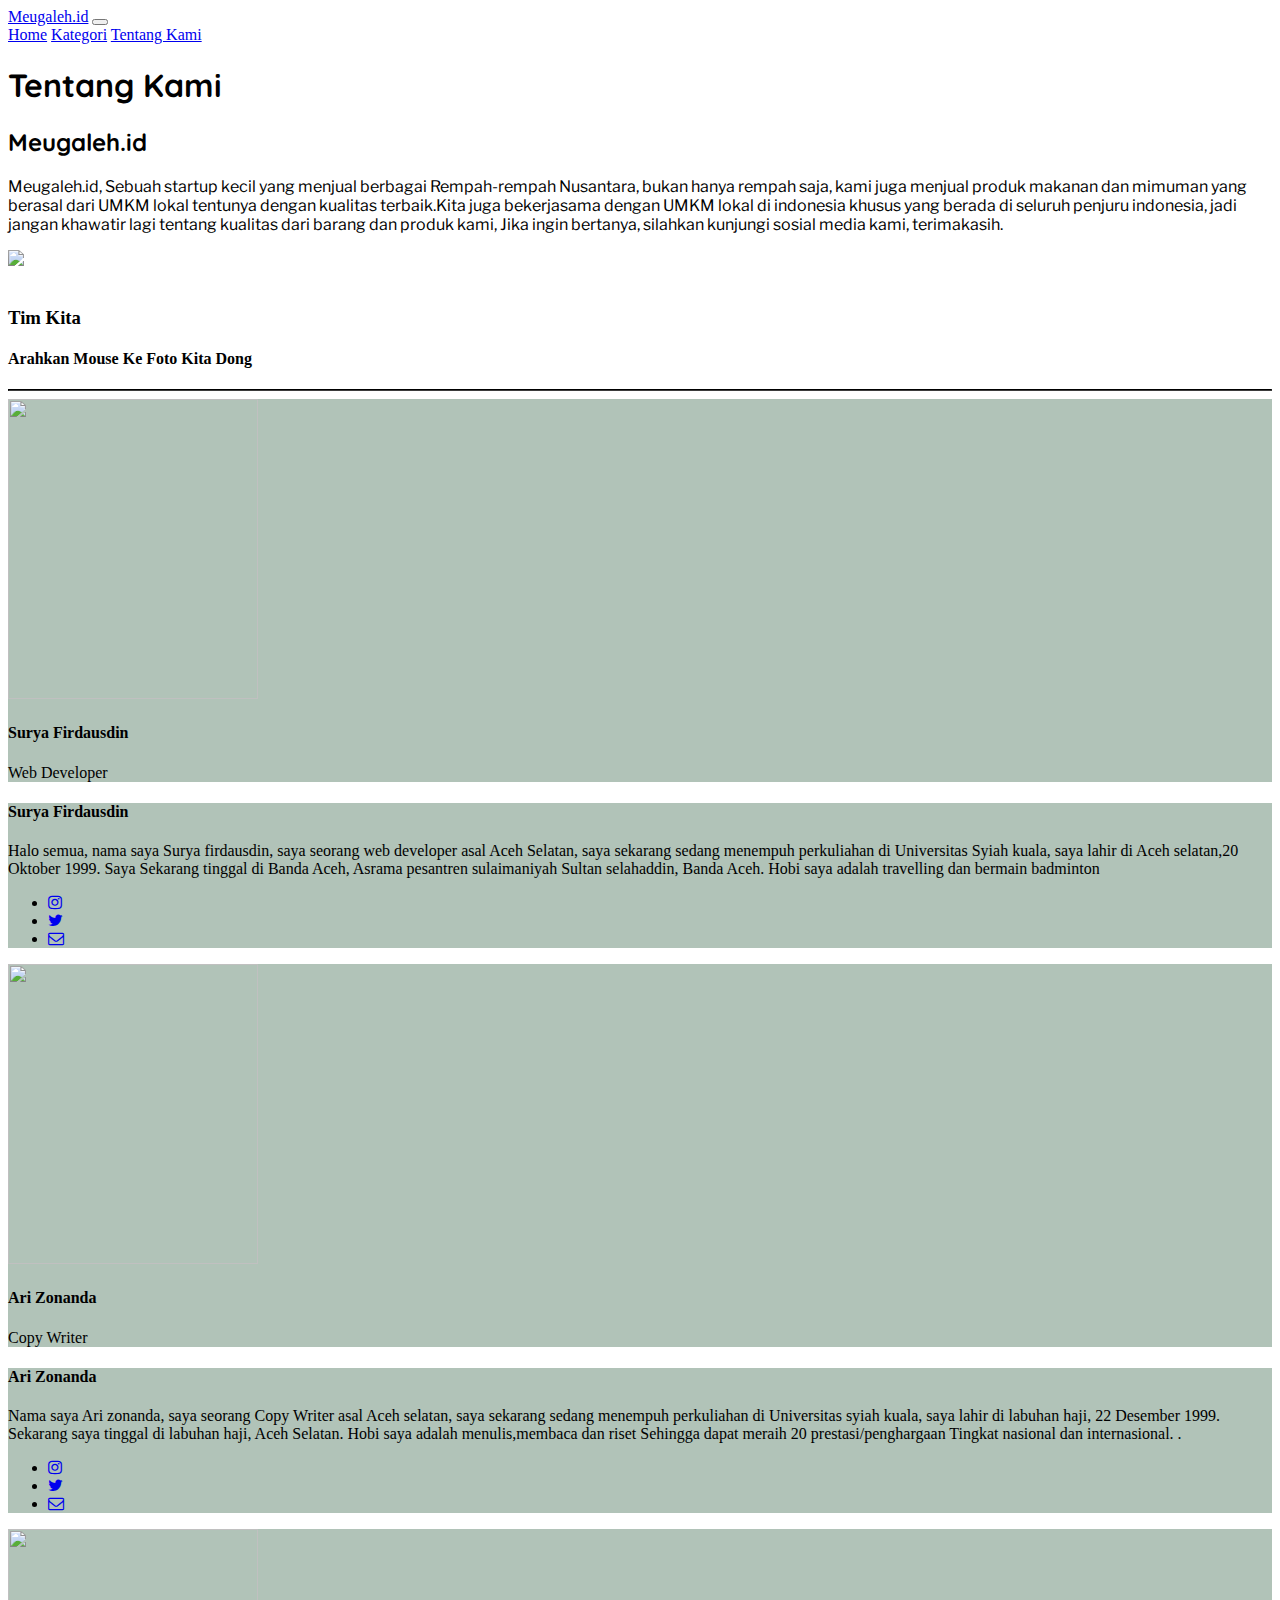
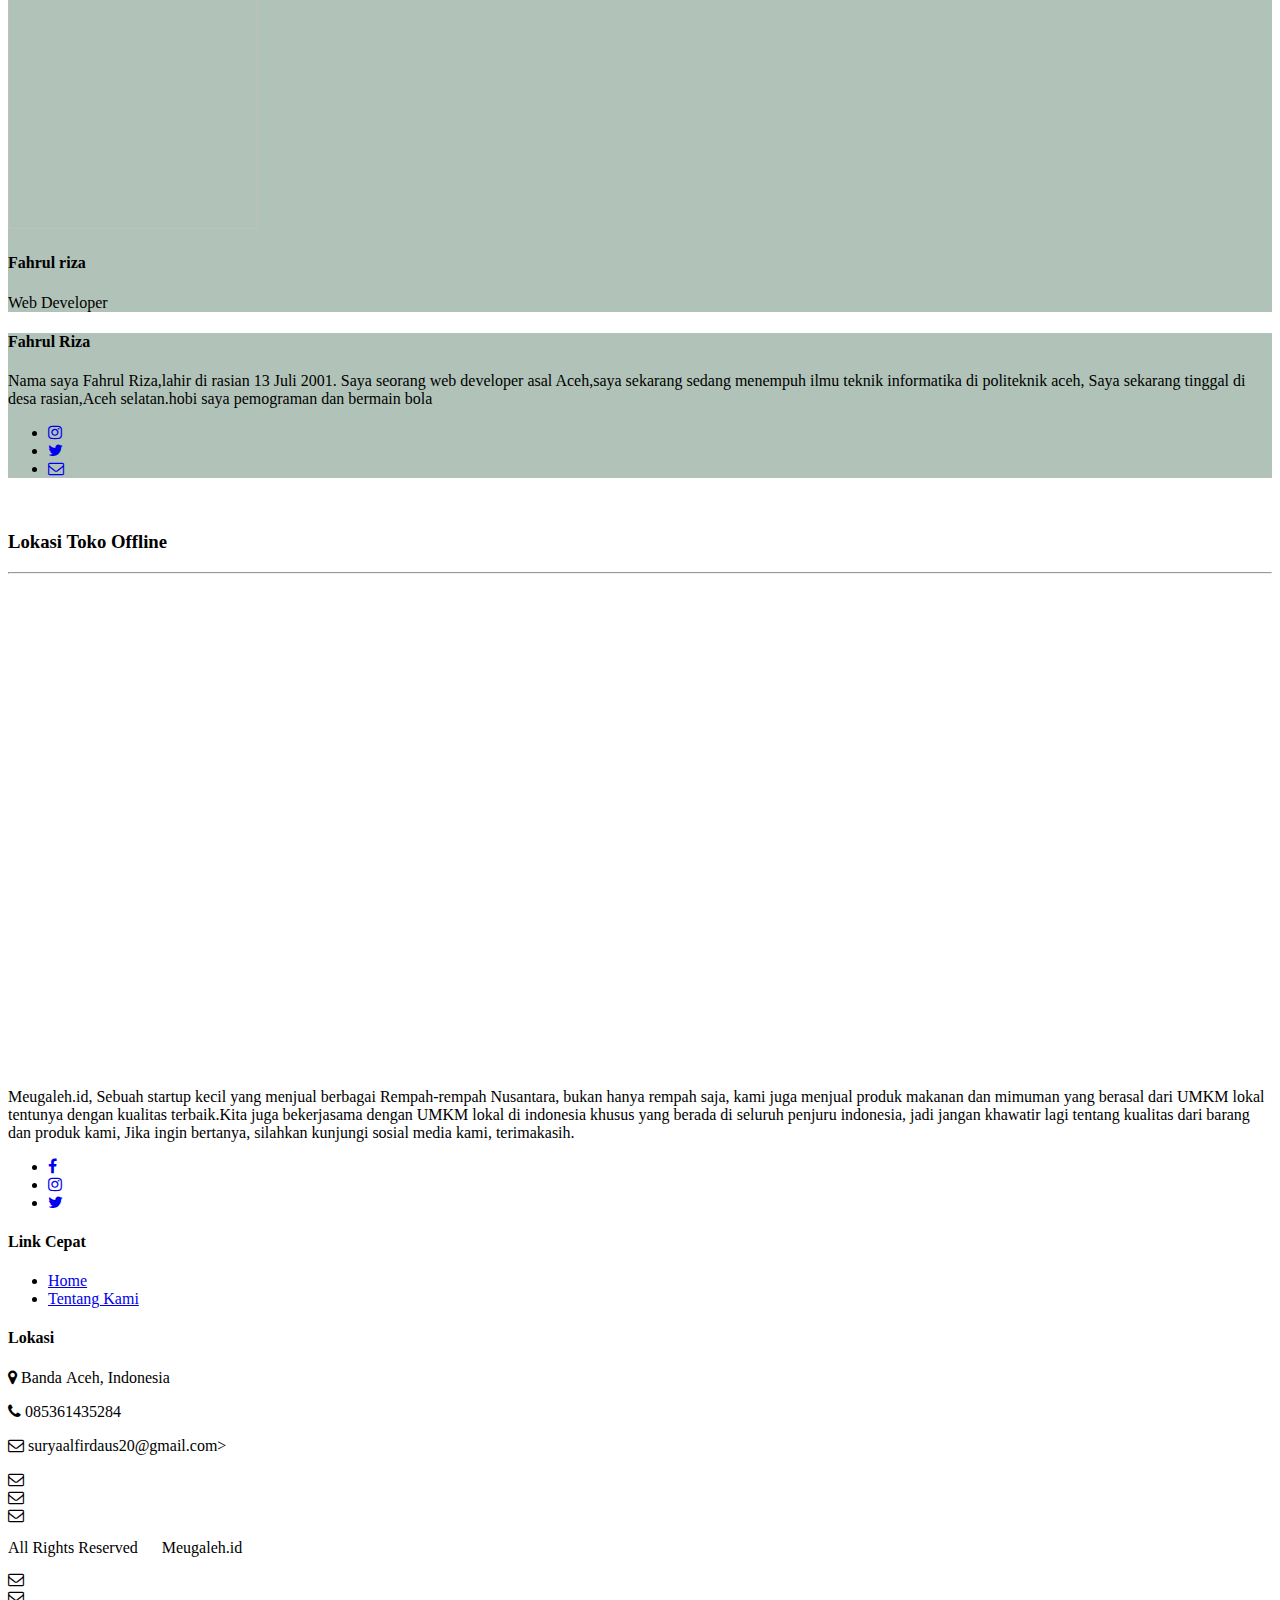
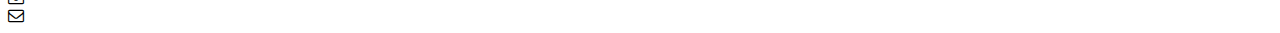
==== about.html @ 954d0236 "Create about.html" ====
<!DOCTYPE html>
<html>

<head>
	<meta charset="UTF-8">
	<meta name="viewport" content="width=device-width, initial-scale=1, shrink-to-fit=no">
	<link rel="stylesheet" href="bootstrap/css/bootstrap.css">
	<link rel="stylesheet" href="bootstrap/js/bootstrap.js">
	<link rel="stylesheet" href="https://stackpath.bootstrapcdn.com/font-awesome/4.7.0/css/font-awesome.min.css">
	<link rel="stylesheet" href="https://cdnjs.cloudflare.com/ajax/libs/animate.css/4.1.1/animate.min.css">
	<link rel="preconnect" href="https://fonts.gstatic.com">
	<link href="https://fonts.googleapis.com/css2?family=Quicksand&family=Yusei+Magic&display=swap" rel="stylesheet">
	<link href="https://fonts.googleapis.com/css2?family=Libre+Franklin&display=swap" rel="stylesheet">
	<link rel="stylesheet" type="text/css" href="style.css">
	<link rel="icon" href="img/meugaleh.logo.jpg">
	<title>Meugaleh.id</title>
</head>

<body>
	<!-- <header>
			<a href="#" class="logo">Meugaleh.id</a>
			<ul>
				<li><a href="index.html">Home</a></li>
				<li><a href="about.html">Tentang Kami</a></li>
			</ul>
		</header> -->

	<!-- navbar -->
	<nav class="navbar fixed-top navbar-expand-lg navbar-light">
		<div class="container">
			<a class="navbar-brand" href="index.html">Meugaleh.id</a>
			<button class="navbar-toggler" type="button" data-toggle="collapse" data-target="#navbarNavAltMarkup"
				aria-controls="navbarNavAltMarkup" aria-expanded="false" aria-label="Toggle navigation">
				<span class="navbar-toggler-icon"></span>
			</button>
			<div class="collapse navbar-collapse" id="navbarNavAltMarkup">
				<div class="navbar-nav ml-auto">
					<a class="nav-link" href="index.html">Home</a>
					<a class="nav-link" href="#h2k">Kategori</a>
					<a class="nav-link" href="about.html">Tentang Kami</a>
				</div>
			</div>
		</div>
	</nav>
	<!-- navbar -->

	<div class="jumbotron d-flex align-items-center"
		style="background-image: url(imG/rempah.jpg); background-size: cover; background-repeat: no-repeat;">
		<div class="container">
			<h1 class="display-4 text-white" style="font-family: 'Quicksand', sans-serif;">Tentang Kami</h1>
		</div>
	</div>
	<section id="aboutus">
		<div class="container">
			<div class="row row d-flex align-items-center">
				<div class="col-sm-7">
					<h2 style="font-family: 'Quicksand', sans-serif;">Meugaleh.id</h2>
					<p style="font-family: 'Libre Franklin', sans-serif;">Meugaleh.id, Sebuah startup kecil yang menjual berbagai Rempah-rempah Nusantara, bukan hanya rempah
						saja, kami juga menjual produk makanan dan mimuman yang berasal dari UMKM lokal tentunya dengan kualitas terbaik.Kita juga bekerjasama dengan UMKM lokal di indonesia khusus yang berada di seluruh penjuru indonesia,
						jadi jangan khawatir lagi tentang kualitas dari barang dan produk kami, Jika ingin bertanya, silahkan
						kunjungi sosial media kami, terimakasih.</p>
				</div>
				<div class="col-sm-5">
					<div class="img-wrap d-flex justify-content-end">
						<img src="img/cengkeh.jpg" width="400">
					</div>
				</div>
			</div>
		</div>
	</section>
	<br>
	<section class="team">
		<div class="container">
			<h3 class="section-heading">Tim Kita</h3>
			<h4 id="hahaha">Arahkan Mouse Ke Foto Kita Dong</h4>
			<hr class="my-4" style="border-color: #3d3d3d">
			<div class="row">
				<div class="col-xs-12 col-sm-6 col-md-4">
					<div class="team-single">
						<div class="content-area">
							<div class="side-satuu">
								<div class="card" style="background-color: #b1c3b8;">
									<div class="card-body text-center">
										<div class="img-area">
											<img src="img/surya.jpg" width="250" height="300" alt="">
										</div>
										<h4 id="h4about1">Surya Firdausdin</h4>
										<p>Web Developer</p>
									</div>
								</div>
							</div>
							<div class="side-duaa">
								<div class="card" style="background-color: #b1c3b8;">
									<div class="card-body text-center mt-4">
										<h4 id="h4about2">Surya Firdausdin</h4>
										<p>Halo semua, nama saya Surya firdausdin, saya seorang web developer asal Aceh Selatan, saya
											sekarang sedang menempuh perkuliahan di Universitas Syiah kuala, saya lahir di Aceh selatan,20 Oktober
											1999.
											Saya Sekarang tinggal di Banda Aceh, Asrama pesantren sulaimaniyah Sultan selahaddin, Banda Aceh.
											Hobi saya adalah travelling dan bermain badminton</p>
										<ul class="list-inline">
											<li class="list-inline-item">
												<a href="https://www.instagram.com/surya_alfirdauz/" class="icon" target="_blank">
													<i class="fa fa-instagram"></i>
												</a>
											</li>
											<li class="list-inline-item">
												<a href="https://twitter.com/" class="icon" target="_blank">
													<i class="fa fa-twitter"></i>
												</a>
											</li>
											<li class="list-inline-item">
												<a href="mailto:suryaalfirdaus20@gmail.com" class="icon" target="_blank">
													<i class="fa fa-envelope-o"></i>
												</a>
											</li>
										</ul>
									</div>
								</div>
							</div>
						</div>
					</div>
				</div>
				<div class="col-xs-12 col-sm-6 col-md-4">
					<div class="team-single">
						<div class="content-area">
							<div class="side-satuu">
								<div class="card" style="background-color: #b1c3b8;">
									<div class="card-body text-center">
										<div class="img-area">
											<img src="img/arizo.jpg" width="250" height="300" alt="">
										</div>
										<h4 id="h4about1">Ari Zonanda</h4>
										<p>Copy Writer</p>
									</div>
								</div>
							</div>
							<div class="side-duaa">
								<div class="card" style="background-color: #b1c3b8;">
									<div class="card-body text-center mt-4">
										<h4 id="h4about2">Ari Zonanda</h4>
										<p>Nama saya Ari zonanda, saya seorang Copy Writer asal Aceh selatan, saya sekarang
											sedang menempuh perkuliahan di Universitas syiah kuala, saya lahir di labuhan haji, 22 Desember 1999.
											Sekarang saya tinggal di labuhan haji, Aceh Selatan.
											Hobi saya adalah menulis,membaca dan riset Sehingga dapat meraih 20 prestasi/penghargaan Tingkat nasional dan internasional. .
										</p>
										<ul class="list-inline">
											<li class="list-inline-item">
												<a href="https://instagram.com/arizonanda_abd.muizz?utm_medium=copy_link" class="icon" target="_blank">
													<i class="fa fa-instagram"></i>
												</a>
											</li>
											<li class="list-inline-item">
												<a href="https://twitter.com/AriArrauf?s=08" class="icon" target="_blank">
													<i class="fa fa-twitter"></i>
												</a>
											</li>
											<li class="list-inline-item">
												<a href="mailto:arizonaacsela@gmail.com" class="icon" target="_blank">
													<i class="fa fa-envelope-o"></i>
												</a>
											</li>
										</ul>
									</div>
								</div>
							</div>
						</div>
					</div>
				</div>
				<div class="col-xs-12 col-sm-6 col-md-4">
					<div class="team-single">
						<div class="content-area">
							<div class="side-satuu">
								<div class="card" style="background-color: #b1c3b8;">
									<div class="card-body text-center">
										<div class="img-area">
											<img src="img/3.jpg" width="250" height="300" alt="">
										</div>
										<h4 id="h4about1">Fahrul riza</h4>
										<p>Web Developer</p>
									</div>
								</div>
							</div>
							<div class="side-duaa">
								<div class="card" style="background-color: #b1c3b8;">
									<div class="card-body text-center mt-4">
										<h4 id="h4about2">Fahrul Riza</h4>
										<p>Nama saya Fahrul Riza,lahir di rasian 13 Juli 2001. Saya seorang web developer asal
											Aceh,saya sekarang sedang menempuh ilmu teknik informatika di politeknik aceh, Saya sekarang
											tinggal di  desa rasian,Aceh selatan.hobi saya pemograman dan bermain bola</p>
										<ul class="list-inline">
											<li class="list-inline-item">
												<a href="https://instagram.com/fahrul_rizaaa?utm_medium=copy_link" target="_blank" class="icon"
													target="_blank">
													<i class="fa fa-instagram"></i>
												</a>
											</li>
											<li class="list-inline-item">
												<a href="twitter.com" class="icon" target="_blank">
													<i class="fa fa-twitter"></i>
												</a>
											</li>
											<li class="list-inline-item">
												<a href="mailto:rizafahrul@gmail.com" class="icon" target="_blank">
													<i class="fa fa-envelope-o"></i>
												</a>
											</li>
										</ul>
									</div>
								</div>
							</div>
						</div>
					</div>
				</div>
			</div>
		</div>
	</section>
	<br>
	<div class="container">
		<h3 id="h3lokasi" class="text-center">Lokasi Toko Offline</h3>
		<hr class="my-4">
		<div class="embed-responsive embed-responsive-21by9">
			<iframe
				src="https://maps.app.goo.gl/LAjeP4DqTnHnPX339"
				width="600" height="450" frameborder="0" style="border:0;" allowfullscreen="" aria-hidden="false"
				tabindex="0"></iframe>
		</div>
	</div>
	<br>
	<footer class="footer">
		<div class="mt-5 footer">
			<div class="container">
				<div class="row">
					<div class="col-lg-5 col-xs-12">
						<img src="img/meugaleh.logo.jpg" width="250" alt="">
						<p class="pr-5 mt-4">
							Meugaleh.id, Sebuah startup kecil yang menjual berbagai Rempah-rempah Nusantara, bukan hanya rempah
							saja, kami juga menjual produk makanan dan mimuman yang berasal dari UMKM lokal tentunya dengan kualitas terbaik.Kita juga bekerjasama dengan UMKM lokal di indonesia khusus yang berada di seluruh penjuru indonesia,
							jadi jangan khawatir lagi tentang kualitas dari barang dan produk kami, Jika ingin bertanya, silahkan
							kunjungi sosial media kami, terimakasih.
						</p>
						<ul class="social">
							<li><a href="#"><i class="fa fa-facebook"></i></a></li>
							<li><a href="#"><i class="fa fa-instagram"></i></a></li>
							<li><a href="#"><i class="fa fa-twitter"></i></a></li>
						</ul>
					</div>
					<div class="col-lg-3 col-xs-12 links">
						<h4 id="h4footer" class="mt-lg-0 mt-sm-3">Link Cepat</h4>
						<ul class="m-0 p-0">
							<li><a href="index.html">Home</a></li>
							<li><a href="about.html">Tentang Kami</a></li>
						</ul>
					</div>
					<div class="col-lg-4 col-xs-12 lokasi">
						<h4 id="h4footer" class="mt-lg-0 mt-sm 4">Lokasi</h4>
						<p><i class="fa fa-map-marker">&nbsp;Banda Aceh, Indonesia</i></p>
						<p><i class="fa fa-phone">&nbsp;085361435284</i></p>
						<p><i class="fa fa-envelope-o">&nbsp;suryaalfirdaus20@gmail.com></p>
					</div>
				</div>
				<div class="row mt-5">
					<div class="col copyright text-center">
						<p id="copyright">All Rights Reserved &copy; Meugaleh.id
						</p>
					</div>
				</div>
			</div>
		</div>
	</footer>
	<!-- <script src="login.js"></script> -->
	<!-- <script type="text/javascript">
		window.addEventListener("scroll", function () {
			var header = document.querySelector("header");
			header.classList.toggle("sticky", window.scrollY > 0);
		})
	</script> -->
	<script src="https://cdnjs.cloudflare.com/ajax/libs/jquery/3.5.1/jquery.min.js"></script>
	<script src="https://code.jquery.com/jquery-3.5.1.slim.min.js"
		integrity="sha384-DfXdz2htPH0lsSSs5nCTpuj/zy4C+OGpamoFVy38MVBnE+IbbVYUew+OrCXaRkfj"
		crossorigin="anonymous"></script>
	<script src="https://cdn.jsdelivr.net/npm/bootstrap@4.5.3/dist/js/bootstrap.bundle.min.js"
		integrity="sha384-ho+j7jyWK8fNQe+A12Hb8AhRq26LrZ/JpcUGGOn+Y7RsweNrtN/tE3MoK7ZeZDyx"
		crossorigin="anonymous"></script>
	<script src="https://unpkg.com/aos@2.3.1/dist/aos.js"></script>

	<!-- custom scripts -->
	<script>
		window.addEventListener('scroll', (e) => {
			const navbar = document.querySelector('.navbar');
			if (window.scrollY > 0) {
				navbar.classList.add('navbar-on-scroll');
			} else {
				navbar.classList.remove('navbar-on-scroll');
			}
		});
	</script>
</body>

</html>
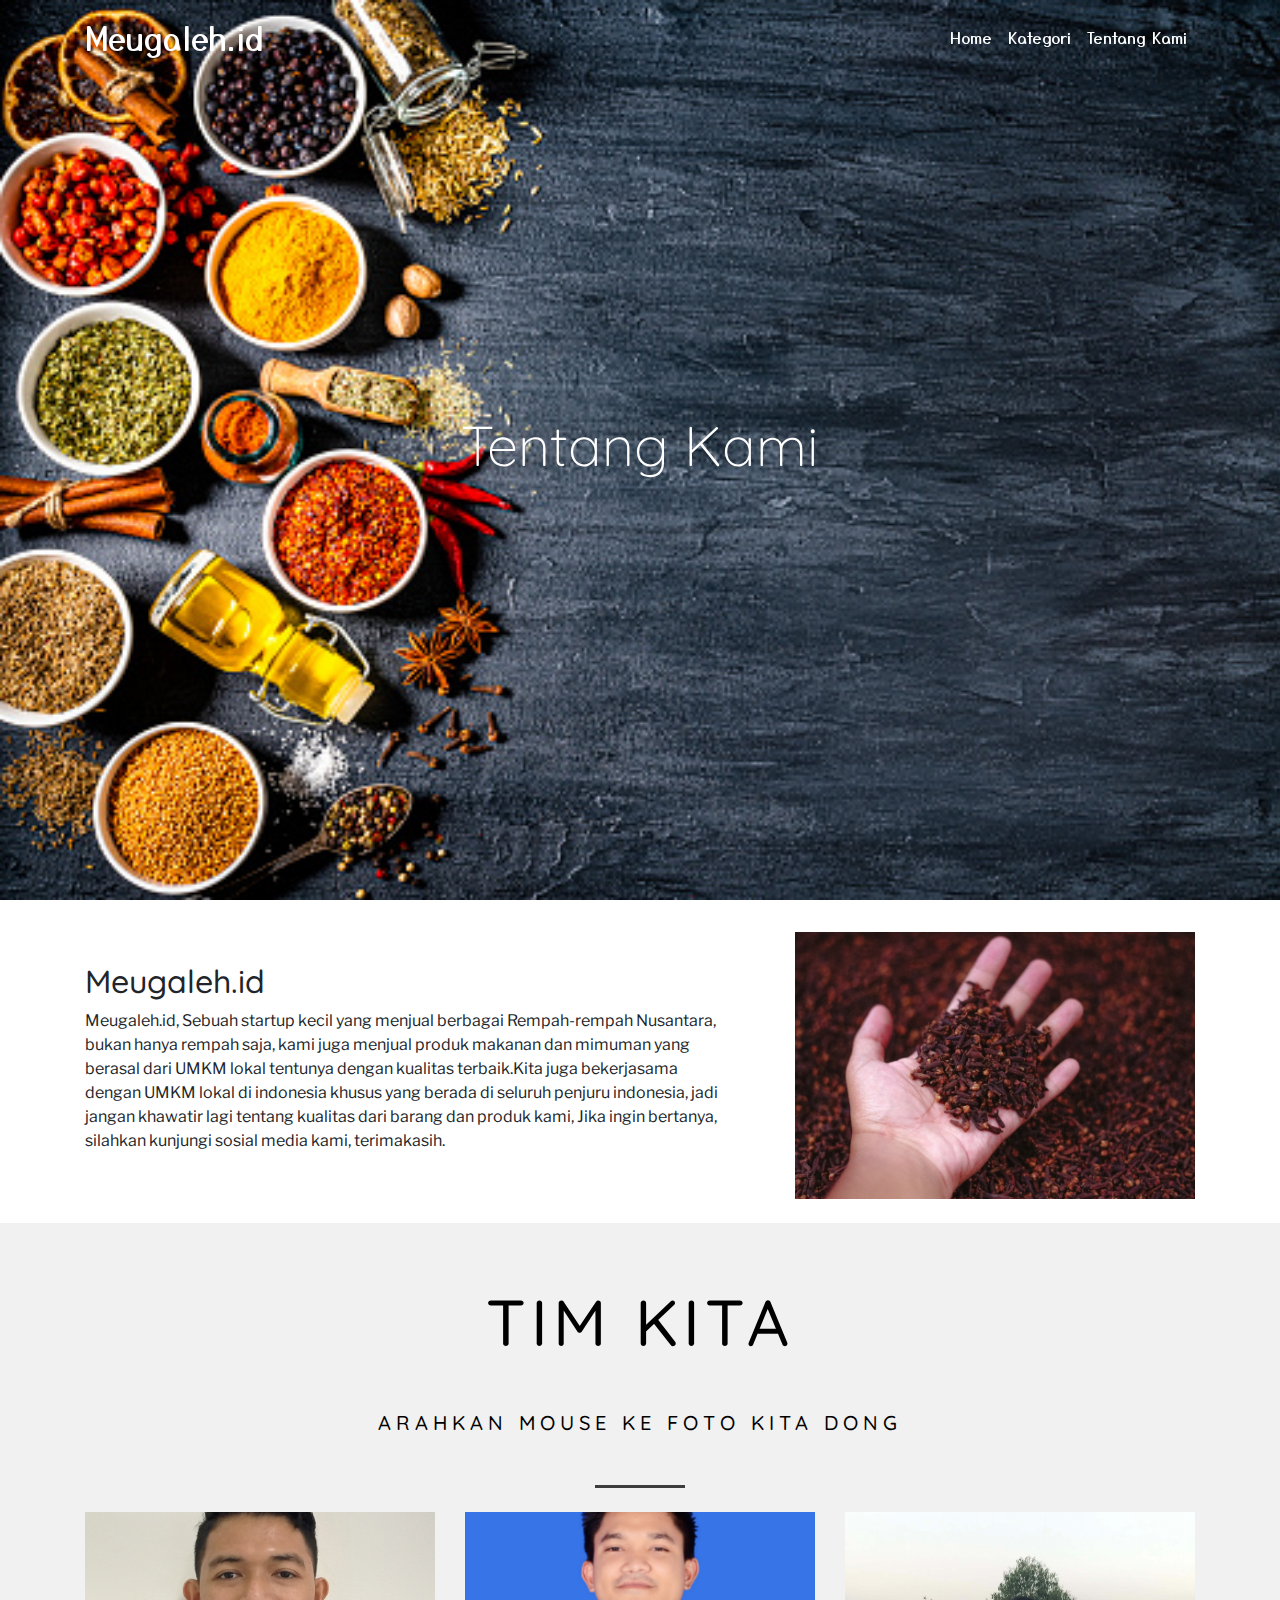
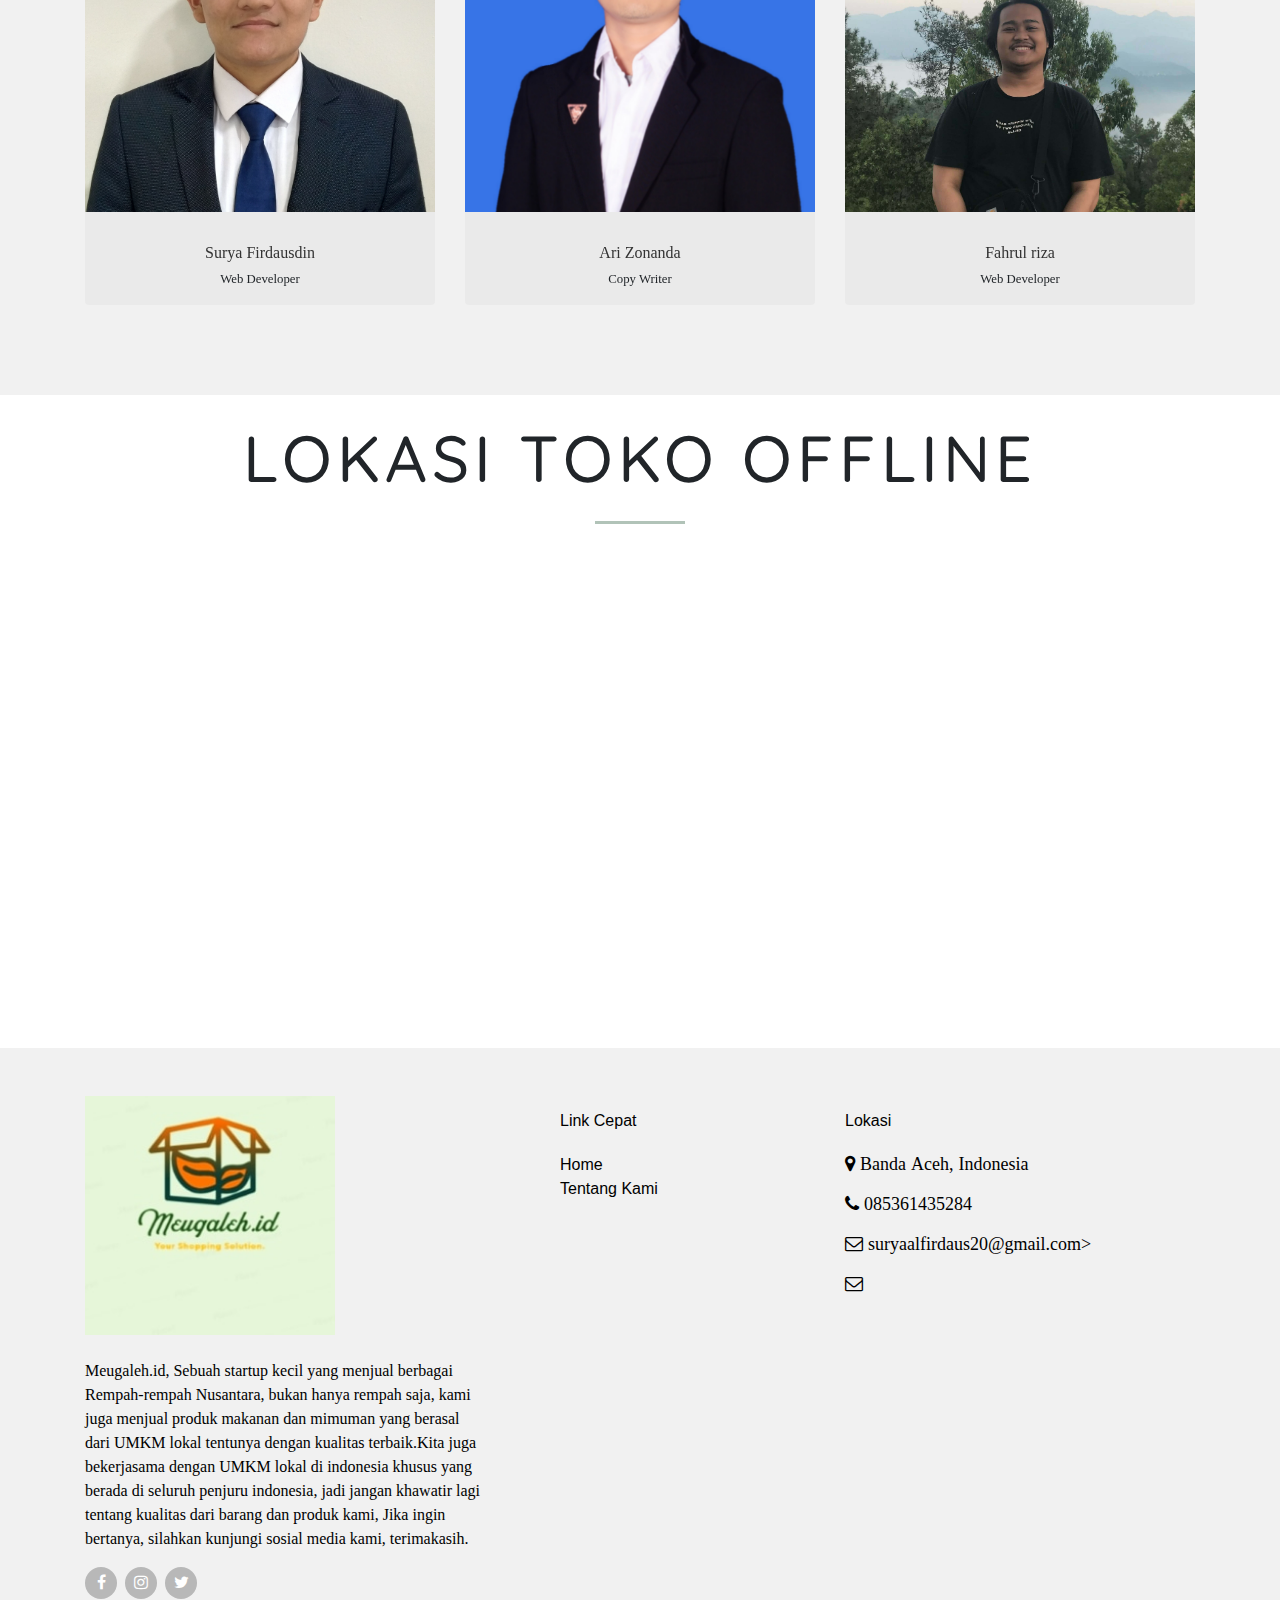
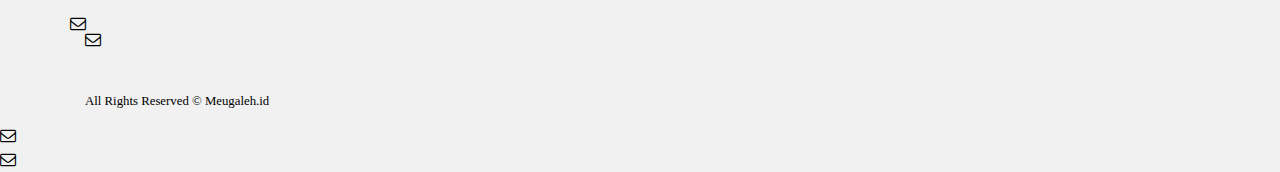
==== commit e491e0b6: "Update about.html" ====
--- a/about.html
+++ b/about.html
@@ -45,7 +45,7 @@
 	<!-- navbar -->
 
 	<div class="jumbotron d-flex align-items-center"
-		style="background-image: url(imG/rempah.jpg); background-size: cover; background-repeat: no-repeat;">
+		style="background-image: url(img/rempah.jpg); background-size: cover; background-repeat: no-repeat;">
 		<div class="container">
 			<h1 class="display-4 text-white" style="font-family: 'Quicksand', sans-serif;">Tentang Kami</h1>
 		</div>
--- a/style.css
+++ b/style.css
@@ -0,0 +1,550 @@
+/*Halaman About*/
+html {
+	scroll-behavior: smooth;
+}
+body {
+}
+#linkkategori {
+	text-decoration: none;
+	color: black;
+	font-size: 25px;
+}
+#linkkategori:hover {
+	font-size: 1.5em;
+	transition: 0.6s;
+}
+.team {
+	padding: 60px 0;
+	background-color: #f1f1f1;
+}
+.section-heading {
+	text-align: center;
+	color: black;
+	margin-bottom: 50px;
+	text-transform: uppercase;
+	font-size: 65px;
+	font-family: "Quicksand", sans-serif;
+	letter-spacing: 5px;
+}
+#hahaha {
+	text-align: center;
+	color: black;
+	margin-bottom: 50px;
+	text-transform: uppercase;
+	font-size: 20px;
+	font-family: "Quicksand", sans-serif;
+	letter-spacing: 5px;
+}
+.card {
+	border: none;
+}
+.img-area {
+	display: inline-block;
+	overflow: hidden;
+}
+.team-single:hover .side-duaa {
+	transform: rotateY(0deg);
+	border-radius: 5px;
+}
+.team-single:hover .side-satuu {
+	transform: rotateY(180deg);
+}
+.content-area {
+	transform: perspective(1000px);
+	transition: 1s;
+	transform-style: preserve-3d;
+	position: relative;
+}
+.side-satuu {
+	position: relative;
+	z-index: 2;
+	transform: rotateY(0deg);
+	margin-bottom: 30px;
+}
+.side-duaa {
+	position: absolute;
+	top: 0;
+	left: 0;
+	background: #b1c3b8;
+	transform: rotateY(-180deg);
+}
+.side-satuu,
+.side-duaa {
+	backface-visibility: hidden;
+	transition: 1s;
+	transform-style: preserve-3d;
+}
+.side-satu .card,
+.side-duaa .card {
+	min-height: 312px;
+}
+.side-duaa .card a {
+	font-size: 18px;
+	color: brown;
+}
+#h4about1 {
+	color: brown;
+	font-family: bignoodletitling;
+	letter-spacing: 5px;
+	font-size: 25px;
+}
+#h4about2 {
+	color: brown;
+	font-family: bignoodletitling;
+	letter-spacing: 5px;
+	font-size: 25px;
+	font-weight: bold;
+}
+p {
+	font-family: merienda;
+}
+footer {
+	background: #f1f1f1;
+	position: absolute;
+	color: #000;
+	width: 100vw;
+}
+/* .social {
+	padding: 0;
+} */
+#h4footer {
+	padding: 15px 0px;
+}
+/* .social li {
+	display: inline-block;
+	background-color: #fff;
+	width: 35px;
+	height: 35px;
+	border-radius: 50%;
+	text-align: center;
+	line-height: 30px;
+	padding: 0cm;
+} */
+/* .social li a i {
+	padding-top: 4px;
+	color: #333;
+	transition: 3s;
+	font-size: 25px;
+}
+.social li a i:hover {
+	color: rgb(30, 118, 226);
+	text-decoration: none;
+} */
+.footer .links ul {
+	list-style-type: none;
+}
+.footer .links li a {
+	color: #000;
+	transition: 0.2s;
+}
+.footer .links li a:hover {
+	text-decoration: none;
+	color: rgb(30, 118, 226);
+}
+.footer .lokasi i {
+	font-size: 18px;
+}
+.footer .copyright p {
+	font-size: 1.3rem;
+}
+#h3lokasi {
+	text-transform: uppercase;
+	font-size: 65px;
+	font-family: "Quicksand", sans-serif;
+	letter-spacing: 5px;
+}
+.jumbotron {
+	background: url(img/c4.jpg);
+	background-size: cover;
+	/* height: 600px; */
+	height: 100vh;
+	text-align: center;
+}
+.jumbotron .container h1 {
+	color: #fff;
+}
+/*Halaman About*/
+/*Halaman Home*/
+.carousel-item {
+	/* height: 100vh; */
+	min-height: 300px;
+	background: no-repeat center center scroll;
+	background-size: cover;
+}
+.carousel-caption {
+	bottom: 220px;
+}
+.carousel-caption h5 {
+	font-size: 60px;
+	text-transform: uppercase;
+	letter-spacing: 2px;
+	margin-top: 25px;
+	font-weight: 900;
+}
+.carousel-caption p {
+	font-size: 18px;
+	margin: auto;
+	width: 60%;
+	line-height: 1.9;
+}
+.carousel-caption a {
+}
+header {
+	position: fixed;
+	top: 0;
+	left: 0;
+	width: 100%;
+	display: flex;
+	justify-content: space-between;
+	align-items: center;
+	transition: 0.6s;
+	padding: 40px 100px;
+	z-index: 100000;
+}
+header .logo {
+	font-family: "Yusei Magic", sans-serif;
+	position: relative;
+	font-weight: 600;
+	color: #fff;
+	text-decoration: none;
+	font-size: 2em;
+	text-transform: uppercase;
+	letter-spacing: 2px;
+	transition: 0.6s;
+}
+header ul {
+	position: relative;
+	display: flex;
+	justify-content: center;
+	align-items: center;
+}
+header ul li {
+	position: relative;
+	list-style: none;
+	margin-top: 10px;
+}
+header ul li a {
+	font-family: "Yusei Magic", sans-serif;
+	position: relative;
+	margin: 0 15px;
+	text-decoration: none;
+	color: #fff;
+	letter-spacing: 2px;
+	font-weight: 600px;
+	transition: 0.6s;
+}
+header ul li a:hover {
+	text-decoration: none;
+	color: #fff;
+	font-size: 1.5em;
+}
+header.sticky {
+	padding: 5px 100px;
+	background: #fff;
+}
+header.sticky .logo,
+header.sticky ul li a {
+	color: #000;
+	font-family: "Yusei Magic", sans-serif;
+}
+header.sticky .logo,
+header.sticky ul li a:hover {
+	text-decoration: none;
+}
+#h2k,
+#h5k {
+	font-family: "Quicksand", sans-serif;
+}
+/*.card{
+	transition: 0.7s;
+}
+.card:hover{
+	transform:scale(1.1);
+	 box-shadow: 1px 1px 1px #000;
+	 z-index: 2;
+}*/
+.container hr {
+	border-color: #b1c3b8;
+	width: 90px;
+	border-width: 3px;
+}
+#name,
+#seddis {
+	font-family: "Quicksand", sans-serif;
+}
+.overlay {
+	display: block;
+	opacity: 0;
+	position: absolute;
+	top: 10%;
+	margin-left: 0;
+	width: 70px;
+}
+.product-top:hover .overlay {
+	opacity: 1;
+	margin-left: 5%;
+	transition: 0.5s;
+}
+.overlay .fa {
+	cursor: pointer;
+	background-color: #fff;
+	color: #000;
+	height: 35px;
+	width: 35px;
+	font-size: 20px;
+	padding: 7px;
+	margin: 5%;
+	margin-bottom: 5%;
+}
+.overlay .btn-secondary {
+	background: transparent !important;
+	border: none !important;
+	box-shadow: none !important;
+}
+
+/*Halaman Home*/
+
+/* custom style */
+body {
+	overflow-x: hidden;
+}
+
+nav.navbar {
+	transition: 300ms;
+}
+
+.navbar .navbar-brand {
+	font-size: 2rem;
+	color: #fff;
+	font-family: "Yusei Magic", sans-serif;
+}
+
+/* .navbar .navbar-brand img {
+	width: 50px;
+} */
+
+.navbar .navbar-brand:hover {
+	color: #fff;
+}
+
+.navbar .navbar-nav .nav-link {
+	color: #fff;
+	font-family: "Yusei Magic", sans-serif;
+	transition: 300ms;
+}
+
+nav.navbar-on-scroll {
+	background: #fff;
+}
+
+nav.navbar-on-scroll .navbar-brand,
+nav.navbar-on-scroll .navbar-nav .nav-link {
+	color: #000;
+	transition: 300ms;
+}
+
+nav.navbar-on-scroll .navbar-brand:hover {
+	color: #000;
+}
+
+nav.navbar-on-scroll.navbar .navbar-nav .nav-link:hover {
+	color: #000 !important;
+}
+
+img.card-img-top {
+	object-fit: cover;
+}
+
+.carousel .carousel-item img {
+	width: 100vw;
+	height: 100vh;
+	object-fit: cover !important;
+}
+
+.jumbotron {
+	background-attachment: fixed;
+	border-radius: 0;
+}
+
+p#copyright {
+	font-size: 0.8rem;
+	font-weight: 500;
+}
+
+.footer ul.social {
+	list-style: none;
+	padding-left: 0;
+	display: flex;
+}
+
+.footer ul.social li {
+	background: rgb(184, 184, 184);
+	width: 2rem;
+	height: 2rem;
+	display: flex;
+	justify-content: center;
+	align-items: center;
+	border-radius: 50%;
+	transition: 300ms;
+}
+
+.footer ul.social li:nth-child(2) {
+	margin: 0 0.5rem;
+}
+
+.footer ul.social li:hover {
+	transform: scale(1.1);
+}
+
+.footer ul.social li a i {
+	color: #fff;
+}
+
+.footer h4 {
+	font-size: 1rem;
+}
+
+.patner-kami {
+	display: grid;
+	grid-template-columns: repeat(5, 1fr);
+	justify-items: center;
+	align-items: center;
+	margin: 2rem 0;
+}
+
+.patner-kami img {
+	width: 100px;
+}
+
+.product-top img {
+	object-fit: cover;
+}
+
+.product-bottom {
+	display: flex;
+	justify-content: space-between;
+	align-items: center;
+	margin-top: 1rem;
+}
+
+.product-bottom h3 {
+	font-size: 1rem;
+}
+
+.product-bottom h5 {
+	font-size: 0.8rem;
+	font-weight: 600;
+}
+
+.team-single .card {
+	background: #eaeaea !important;
+}
+
+.team-single .card .card-body .img-area img {
+	object-fit: cover;
+}
+
+.team-single .card .card-body h4 {
+	color: #333 !important;
+}
+
+.team-single .card .card-body h4 {
+	color: #333 !important;
+	letter-spacing: 0 !important;
+	font-size: 1rem !important;
+	margin-top: 1.5rem;
+}
+
+.team-single .card .card-body p {
+	font-size: 0.8rem;
+}
+
+.side-duaa p {
+	text-align: left;
+}
+
+.side-duaa i {
+	color: #333;
+}
+
+.side-satuu .img-area img {
+	width: 100%;
+	object-fit: fill;
+}
+
+.side-satuu .img-area {
+	width: 100% !important;
+}
+
+.card-body.text-center {
+	padding: 0;
+}
+
+.side-duaa p {
+	text-align: left;
+	padding: 0 1rem;
+}
+
+.team-single {
+	cursor: pointer;
+}
+
+/* desktop device */
+@media (min-width: 1199.98px) {
+	.navbar .navbar-nav .nav-link:hover {
+		color: #fff;
+		transform: scale(1.1);
+	}
+}
+
+/* mobile device */
+@media (max-width: 575.98px) {
+	nav.navbar {
+		background: #fff;
+	}
+
+	nav.navbar button:focus {
+		outline: none !important;
+	}
+
+	nav.navbar .navbar-brand {
+		color: #000;
+	}
+
+	nav.navbar .navbar-brand:hover {
+		color: #000;
+	}
+
+	nav.navbar .navbar-nav .nav-link {
+		color: #000;
+	}
+
+	.patner-kami {
+		grid-template-columns: 1fr;
+	}
+
+	.product-top img {
+		width: 100%;
+		height: 200px;
+		object-fit: cover;
+	}
+
+	.product-bottom {
+		margin-bottom: 2.5rem;
+	}
+
+	h3#h3lokasi,
+	h3.section-heading {
+		font-size: 1rem;
+		font-weight: 600;
+	}
+
+	h3.section-heading,
+	h4#hahaha {
+		margin-bottom: 0.5rem;
+	}
+
+	h4#hahaha {
+		font-size: 0.8rem;
+	}
+}
